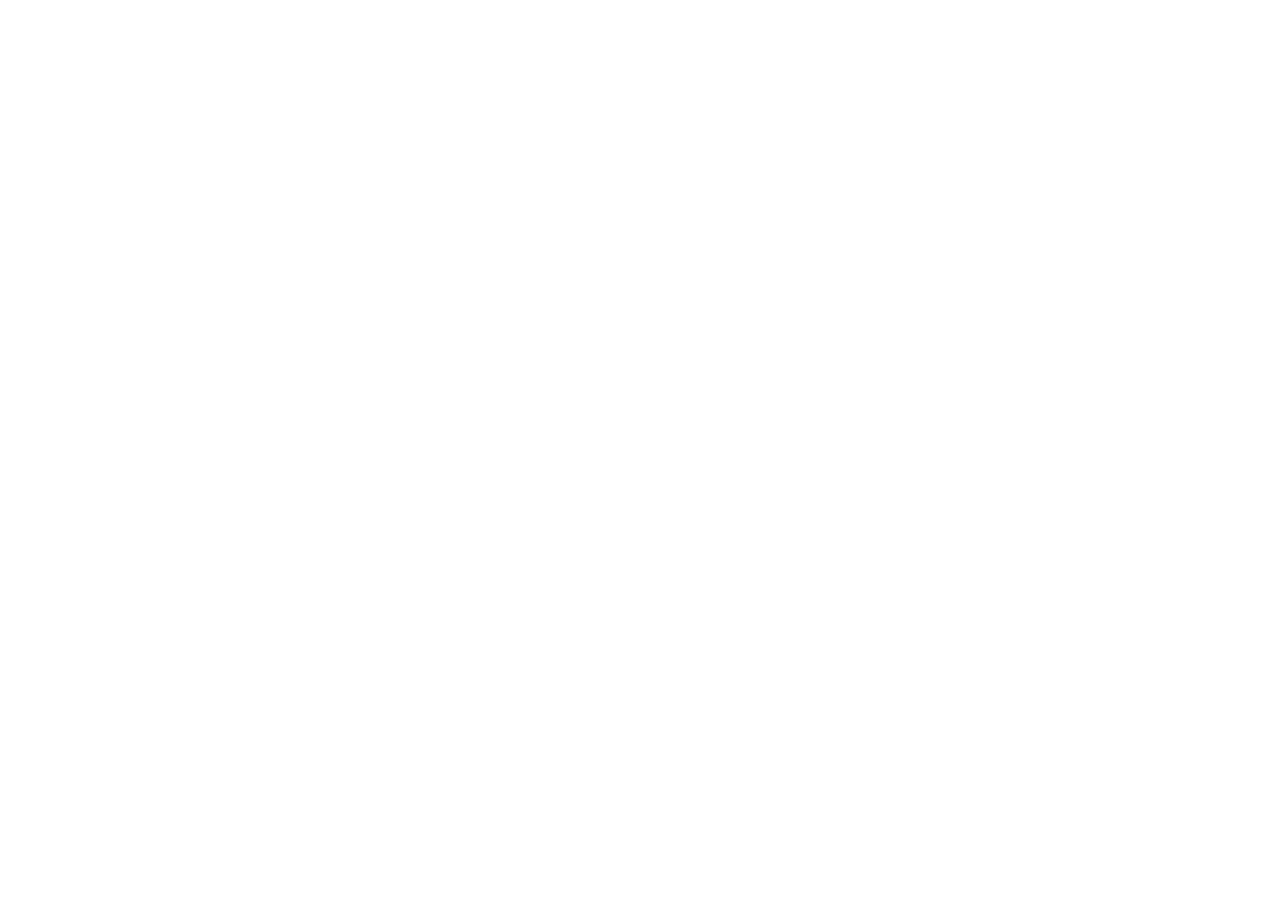
==== index.html @ 59013ab5 "Added img folder and logo" ====
<!doctype html>
<html>
<head>
  <meta charset="utf-8">
  <title>Nauman Designs</title>
  <meta name="viewport" content="width=device-width, initial-scale=1, user-scalable=yes">
  <link rel="stylesheet" href="css/normalize.css">
  <link rel="stylesheet" href="css/main.css">
  <style>
	body {
		margin: 0;
	}
		canvas {
		width: 100vw;
		height: 100vh;
		display: block;
	}
  </style>
</head>
<body>
	<canvas id="c"></canvas>
	<script src="js/plugins.js"></script>
	<script src="js/main.js"></script>
</body>
</html>
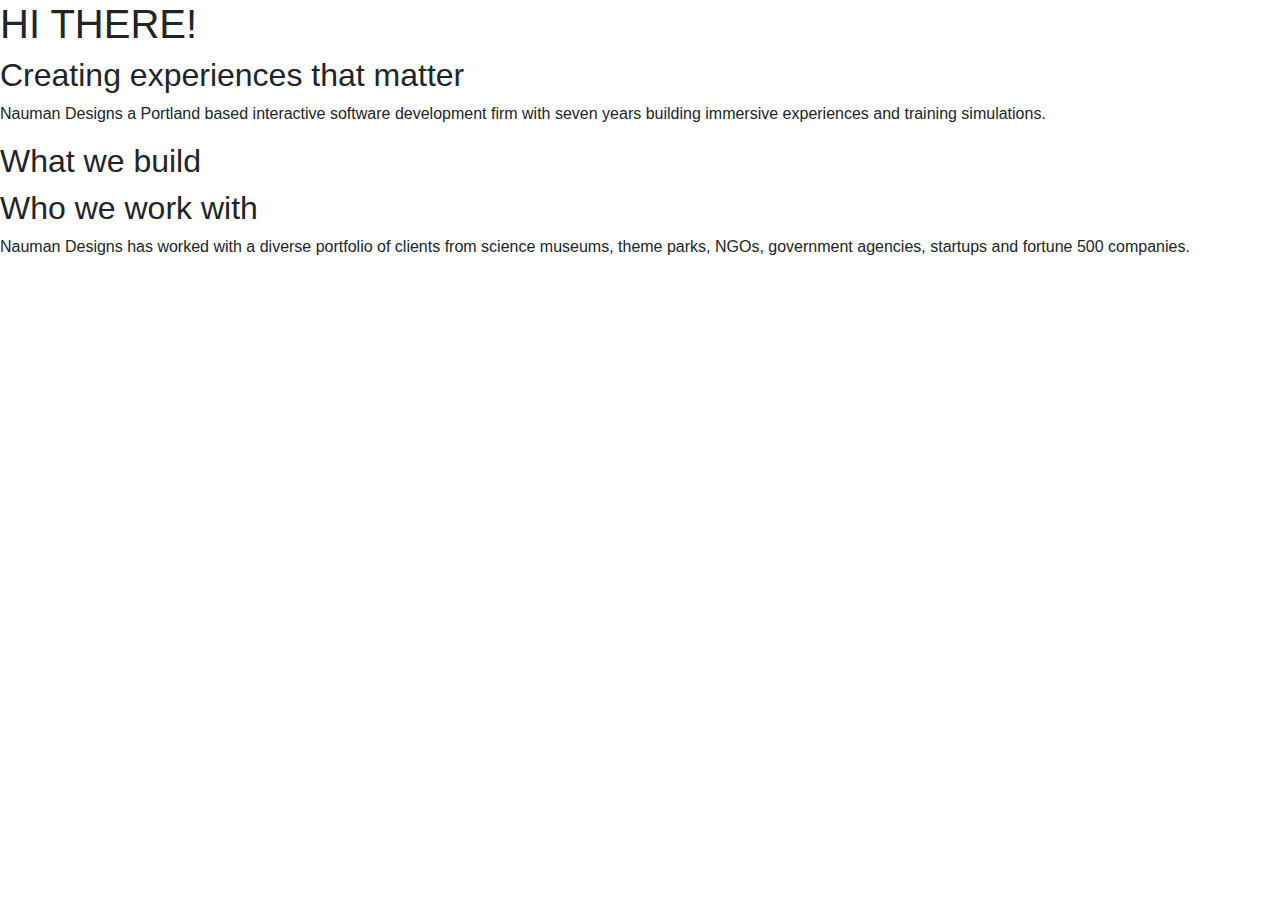
==== commit 2519e254: "Added bootstrap to index" ====
--- a/index.html
+++ b/index.html
@@ -1,9 +1,16 @@
 <!doctype html>
-<html>
+<html lang="en">
 <head>
   <meta charset="utf-8">
   <title>Nauman Designs</title>
+  
+  
   <meta name="viewport" content="width=device-width, initial-scale=1, user-scalable=yes">
+  
+  <!-- Bootstrap CSS -->
+  <link rel="stylesheet" href="https://stackpath.bootstrapcdn.com/bootstrap/4.3.1/css/bootstrap.min.css" integrity="sha384-ggOyR0iXCbMQv3Xipma34MD+dH/1fQ784/j6cY/iJTQUOhcWr7x9JvoRxT2MZw1T" crossorigin="anonymous">
+
+  
   <link rel="stylesheet" href="css/normalize.css">
   <link rel="stylesheet" href="css/main.css">
   <style>
@@ -18,8 +25,31 @@
   </style>
 </head>
 <body>
-	<canvas id="c"></canvas>
-	<script src="js/plugins.js"></script>
-	<script src="js/main.js"></script>
+	<h1>HI THERE!</h1>
+	<h2>Creating experiences that matter</h2>
+	<p>
+	Nauman Designs a Portland based interactive software development firm with seven years building immersive experiences and training simulations. 
+	</p>
+	
+	<h2>What we build</h2>
+	
+	
+
+
+	
+	<h2>Who we work with</h2>
+	<p>
+	Nauman Designs has worked with a diverse portfolio of clients from science museums, theme parks, NGOs, government agencies, startups and fortune 500 companies.
+	</p>
+	
+	
+	
+	<!-- <canvas id="c"></canvas> -->
+	<!-- <script src="js/plugins.js"></script> -->
+	<!-- <script src="js/main.js"></script> -->
+	<script src="https://code.jquery.com/jquery-3.3.1.slim.min.js" integrity="sha384-q8i/X+965DzO0rT7abK41JStQIAqVgRVzpbzo5smXKp4YfRvH+8abtTE1Pi6jizo" crossorigin="anonymous"></script>
+    <script src="https://cdnjs.cloudflare.com/ajax/libs/popper.js/1.14.7/umd/popper.min.js" integrity="sha384-UO2eT0CpHqdSJQ6hJty5KVphtPhzWj9WO1clHTMGa3JDZwrnQq4sF86dIHNDz0W1" crossorigin="anonymous"></script>
+    <script src="https://stackpath.bootstrapcdn.com/bootstrap/4.3.1/js/bootstrap.min.js" integrity="sha384-JjSmVgyd0p3pXB1rRibZUAYoIIy6OrQ6VrjIEaFf/nJGzIxFDsf4x0xIM+B07jRM" crossorigin="anonymous"></script>
+  </body>
 </body>
 </html>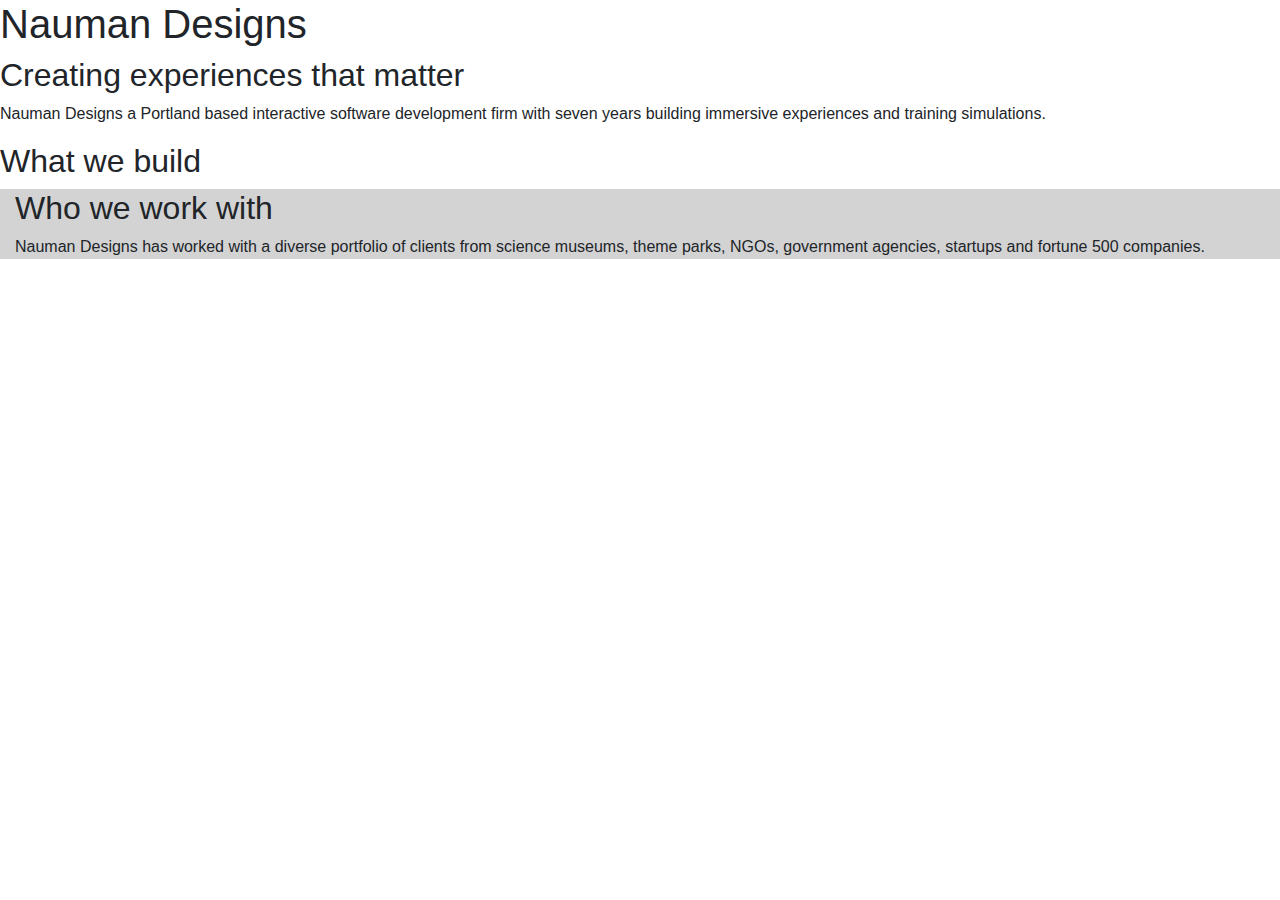
==== commit c864c2ea: "Added container fluid background color" ====
--- a/index.html
+++ b/index.html
@@ -17,15 +17,18 @@
 	body {
 		margin: 0;
 	}
-		canvas {
+	canvas {
 		width: 100vw;
 		height: 100vh;
 		display: block;
 	}
+	#containerTest {
+		background-color: #d3d3d3;
+	}
   </style>
 </head>
 <body>
-	<h1>HI THERE!</h1>
+	<h1>Nauman Designs</h1>
 	<h2>Creating experiences that matter</h2>
 	<p>
 	Nauman Designs a Portland based interactive software development firm with seven years building immersive experiences and training simulations. 
@@ -33,15 +36,12 @@
 	
 	<h2>What we build</h2>
 	
-	
-
-
-	
-	<h2>Who we work with</h2>
-	<p>
-	Nauman Designs has worked with a diverse portfolio of clients from science museums, theme parks, NGOs, government agencies, startups and fortune 500 companies.
-	</p>
-	
+	<div class="container-fluid" id="containerTest">
+		<h2>Who we work with</h2>
+			<p>
+				Nauman Designs has worked with a diverse portfolio of clients from science museums, theme parks, NGOs, government agencies, startups and fortune 500 companies.
+			</p>
+	</div>
 	
 	
 	<!-- <canvas id="c"></canvas> -->
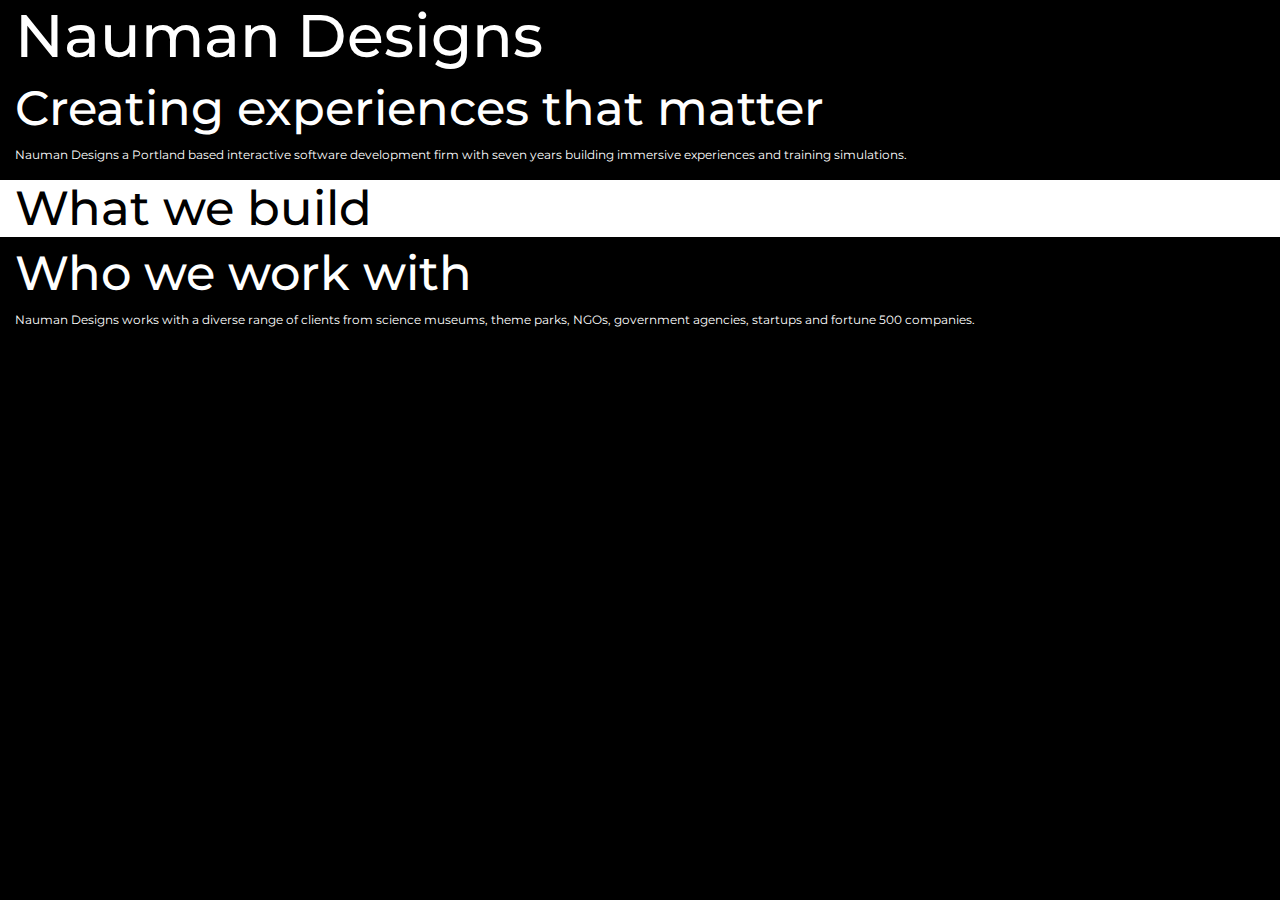
==== commit 4d88a4d4: "Added styles to containers" ====
--- a/index.html
+++ b/index.html
@@ -1,55 +1,89 @@
-<!doctype html>
+﻿<!doctype html>
 <html lang="en">
 <head>
-  <meta charset="utf-8">
-  <title>Nauman Designs</title>
-  
-  
-  <meta name="viewport" content="width=device-width, initial-scale=1, user-scalable=yes">
-  
-  <!-- Bootstrap CSS -->
-  <link rel="stylesheet" href="https://stackpath.bootstrapcdn.com/bootstrap/4.3.1/css/bootstrap.min.css" integrity="sha384-ggOyR0iXCbMQv3Xipma34MD+dH/1fQ784/j6cY/iJTQUOhcWr7x9JvoRxT2MZw1T" crossorigin="anonymous">
+    <meta charset="utf-8">
 
-  
-  <link rel="stylesheet" href="css/normalize.css">
-  <link rel="stylesheet" href="css/main.css">
-  <style>
-	body {
-		margin: 0;
-	}
-	canvas {
-		width: 100vw;
-		height: 100vh;
-		display: block;
-	}
-	#containerTest {
-		background-color: #d3d3d3;
-	}
-  </style>
+    <title>Nauman Designs</title>
+
+    <meta name="viewport" content="width=device-width, initial-scale=1, user-scalable=yes">
+
+    <!-- Bootstrap CSS -->
+    <link rel="stylesheet" href="https://stackpath.bootstrapcdn.com/bootstrap/4.3.1/css/bootstrap.min.css" integrity="sha384-ggOyR0iXCbMQv3Xipma34MD+dH/1fQ784/j6cY/iJTQUOhcWr7x9JvoRxT2MZw1T" crossorigin="anonymous">
+    <link href="https://fonts.googleapis.com/css?family=Montserrat&display=swap" rel="stylesheet">
+    <!--<link rel="stylesheet" href="css/normalize.css">-->
+    <!--<link rel="stylesheet" href="css/main.css">-->
+    
+    <style>
+
+        body {
+            margin: 0;
+            background-color: #000;
+        }
+
+        h1 {
+            color: white;
+            font-size : 60px;
+            font-family: 'Montserrat', sans-serif;
+        }
+
+        h2 {
+            color: white;
+            font-size: 48px;
+            font-family: 'Montserrat', sans-serif;
+        }
+
+        p {
+            color: white;
+            font-size: 12px;
+            font-family: 'Montserrat', sans-serif;
+        }
+
+        #text-black {
+            color: black;
+        }
+
+        canvas {
+            width: 100vw;
+            height: 100vh;
+            display: block;
+        }
+
+        #container-white {
+            background-color: #fff;
+        }
+
+        #container-black {
+            background-color: #000;
+        }
+    </style>
 </head>
 <body>
-	<h1>Nauman Designs</h1>
-	<h2>Creating experiences that matter</h2>
-	<p>
-	Nauman Designs a Portland based interactive software development firm with seven years building immersive experiences and training simulations. 
-	</p>
-	
-	<h2>What we build</h2>
-	
-	<div class="container-fluid" id="containerTest">
-		<h2>Who we work with</h2>
-			<p>
-				Nauman Designs has worked with a diverse portfolio of clients from science museums, theme parks, NGOs, government agencies, startups and fortune 500 companies.
-			</p>
-	</div>
-	
-	
-	<!-- <canvas id="c"></canvas> -->
-	<!-- <script src="js/plugins.js"></script> -->
-	<!-- <script src="js/main.js"></script> -->
-	<script src="https://code.jquery.com/jquery-3.3.1.slim.min.js" integrity="sha384-q8i/X+965DzO0rT7abK41JStQIAqVgRVzpbzo5smXKp4YfRvH+8abtTE1Pi6jizo" crossorigin="anonymous"></script>
+    <header>
+        <div class="container-fluid" id="container-black">
+            <h1>Nauman Designs</h1>
+            <h2>Creating experiences that matter</h2>
+            <p>
+                Nauman Designs a Portland based interactive software development firm with seven years building immersive experiences and training simulations.
+            </p>
+        </div>
+    </header>
+
+    <div class="container-fluid" id="container-white">
+        <h2 id="text-black">What we build</h2>
+    </div>
+
+    <div class="container-fluid" id="container-black">
+        <h2>Who we work with</h2>
+        <p>
+            Nauman Designs works with a diverse range of clients from science museums, theme parks, NGOs, government agencies, startups and fortune 500 companies.
+        </p>
+    </div>
+
+    <!-- <canvas id="c"></canvas> -->
+    <!-- <script src="js/plugins.js"></script> -->
+    <!-- <script src="js/main.js"></script> -->
+    <script src="https://code.jquery.com/jquery-3.3.1.slim.min.js" integrity="sha384-q8i/X+965DzO0rT7abK41JStQIAqVgRVzpbzo5smXKp4YfRvH+8abtTE1Pi6jizo" crossorigin="anonymous"></script>
     <script src="https://cdnjs.cloudflare.com/ajax/libs/popper.js/1.14.7/umd/popper.min.js" integrity="sha384-UO2eT0CpHqdSJQ6hJty5KVphtPhzWj9WO1clHTMGa3JDZwrnQq4sF86dIHNDz0W1" crossorigin="anonymous"></script>
     <script src="https://stackpath.bootstrapcdn.com/bootstrap/4.3.1/js/bootstrap.min.js" integrity="sha384-JjSmVgyd0p3pXB1rRibZUAYoIIy6OrQ6VrjIEaFf/nJGzIxFDsf4x0xIM+B07jRM" crossorigin="anonymous"></script>
-  </body>
 </body>
 </html>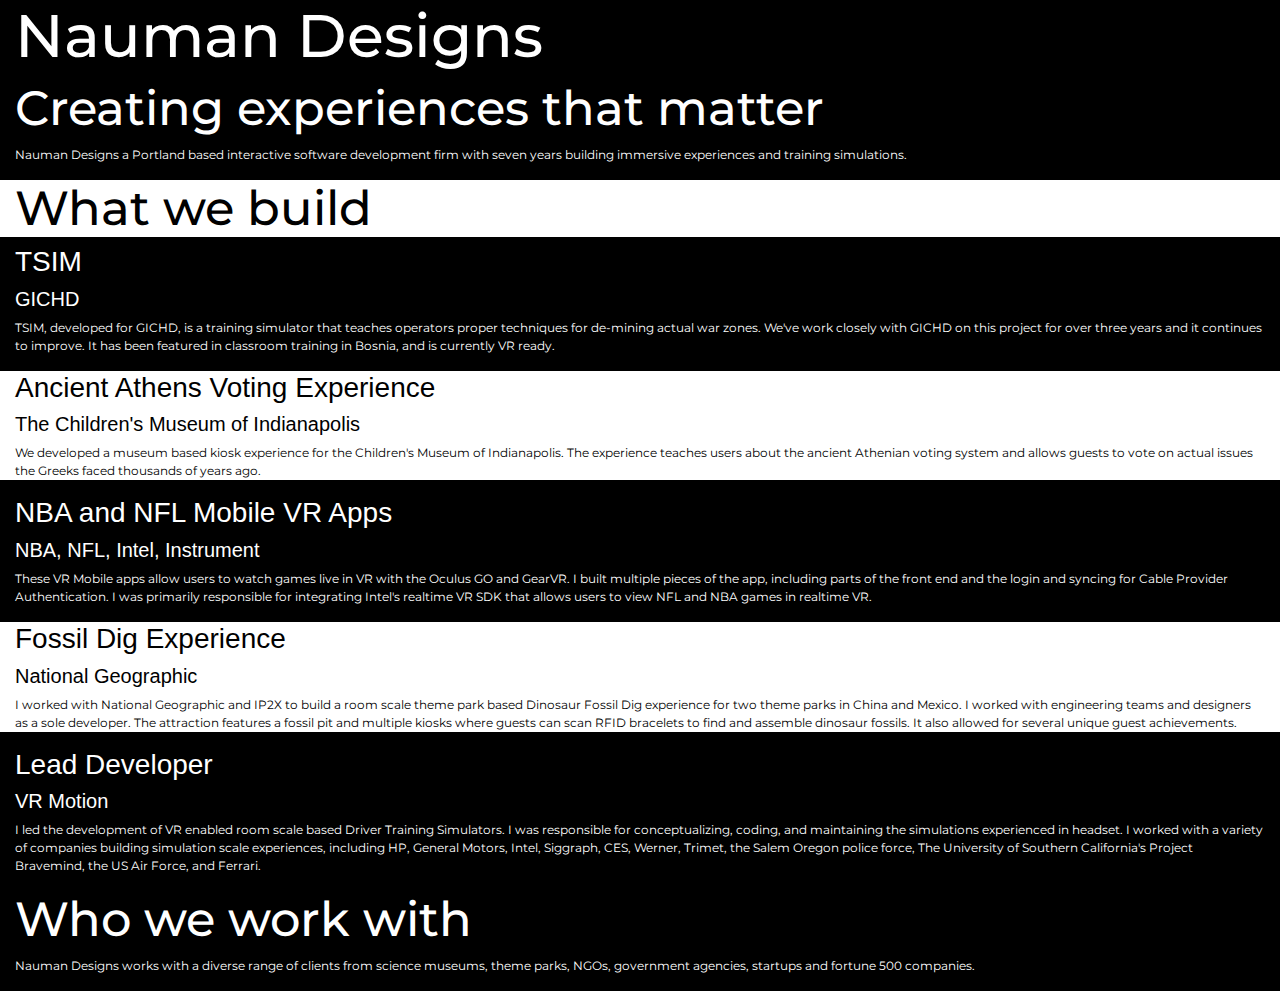
==== commit 43edebbe: "Added addtional projects" ====
--- a/index.html
+++ b/index.html
@@ -12,7 +12,7 @@
     <link href="https://fonts.googleapis.com/css?family=Montserrat&display=swap" rel="stylesheet">
     <!--<link rel="stylesheet" href="css/normalize.css">-->
     <!--<link rel="stylesheet" href="css/main.css">-->
-    
+
     <style>
 
         body {
@@ -22,7 +22,7 @@
 
         h1 {
             color: white;
-            font-size : 60px;
+            font-size: 60px;
             font-family: 'Montserrat', sans-serif;
         }
 
@@ -32,14 +32,19 @@
             font-family: 'Montserrat', sans-serif;
         }
 
+        h3 {
+            color: white;
+        }
+
+        h4 {
+            color: white;
+            font-size: 20px;
+        }
+
         p {
             color: white;
             font-size: 12px;
             font-family: 'Montserrat', sans-serif;
-        }
-
-        #text-black {
-            color: black;
         }
 
         canvas {
@@ -52,14 +57,30 @@
             background-color: #fff;
         }
 
+        #container-white h2 {
+            color: black;
+        }
+
+        #container-white h3 {
+            color: black;
+        }
+
+        #container-white h4 {
+            color: black;
+        }
+
+        #container-white p {
+            color: black;
+        }
+
         #container-black {
-            background-color: #000;
+            background-color: white;
         }
     </style>
 </head>
 <body>
     <header>
-        <div class="container-fluid" id="container-black">
+        <div class="container-fluid">
             <h1>Nauman Designs</h1>
             <h2>Creating experiences that matter</h2>
             <p>
@@ -69,21 +90,65 @@
     </header>
 
     <div class="container-fluid" id="container-white">
-        <h2 id="text-black">What we build</h2>
+        <h2>What we build</h2>
     </div>
 
-    <div class="container-fluid" id="container-black">
+    <div class="container-fluid">
+        <h3>TSIM</h3>
+        <h4>GICHD</h4>
+        <p>
+            TSIM, developed for GICHD, is a training simulator that teaches operators proper techniques for de-mining actual war zones. We've work closely with GICHD on this project for over three years and it continues to improve. It has been featured in classroom training in Bosnia, and is currently VR ready.
+        </p>
+    </div>
+
+    <div class="container-fluid" id="container-white">
+        <h3>Ancient Athens Voting Experience</h3>
+        <h4>The Children's Museum of Indianapolis</h4>
+        <p>
+            We developed a museum based kiosk experience for the Children's Museum of Indianapolis. The experience teaches users about the ancient Athenian voting system and allows guests to vote on actual issues the Greeks faced thousands of years ago.
+        </p>
+    </div>
+
+    <div class="container-fluid">
+        <h3>NBA and NFL Mobile VR Apps</h3>
+        <h4>NBA, NFL, Intel, Instrument</h4>
+        <p>
+            These VR Mobile apps allow users to watch games live in VR with the Oculus GO and GearVR. I built multiple pieces of the app, including parts of the front end and the login and syncing for Cable Provider Authentication. I was primarily responsible for integrating Intel's realtime VR SDK that allows users to view NFL and NBA games in realtime VR.
+        </p>
+    </div>
+
+    <div class="container-fluid" id="container-white">
+        <h3>Fossil Dig Experience</h3>
+        <h4>National Geographic</h4>
+        <p>
+            I worked with National Geographic and IP2X to build a room scale theme park based Dinosaur Fossil Dig experience for two theme parks in China and Mexico. I worked with engineering teams and designers as a sole developer. The attraction features a fossil pit and multiple kiosks where guests can scan RFID bracelets to find and assemble dinosaur fossils. It also allowed for several unique guest achievements.
+        </p>
+    </div>
+
+    <div class="container-fluid">
+        <h3>Lead Developer</h3>
+        <h4>VR Motion</h4>
+        <p>
+            I led the development of VR enabled room scale based Driver Training Simulators. I was responsible for conceptualizing, coding, and maintaining the simulations experienced in headset. I worked with a variety of companies building simulation scale experiences, including HP, General Motors, Intel, Siggraph, CES, Werner, Trimet, the Salem Oregon police force, The University of Southern California's Project Bravemind, the US Air Force, and Ferrari.
+        </p>
+    </div>
+
+    <div class="container-fluid">
         <h2>Who we work with</h2>
         <p>
             Nauman Designs works with a diverse range of clients from science museums, theme parks, NGOs, government agencies, startups and fortune 500 companies.
         </p>
     </div>
 
-    <!-- <canvas id="c"></canvas> -->
-    <!-- <script src="js/plugins.js"></script> -->
-    <!-- <script src="js/main.js"></script> -->
-    <script src="https://code.jquery.com/jquery-3.3.1.slim.min.js" integrity="sha384-q8i/X+965DzO0rT7abK41JStQIAqVgRVzpbzo5smXKp4YfRvH+8abtTE1Pi6jizo" crossorigin="anonymous"></script>
-    <script src="https://cdnjs.cloudflare.com/ajax/libs/popper.js/1.14.7/umd/popper.min.js" integrity="sha384-UO2eT0CpHqdSJQ6hJty5KVphtPhzWj9WO1clHTMGa3JDZwrnQq4sF86dIHNDz0W1" crossorigin="anonymous"></script>
-    <script src="https://stackpath.bootstrapcdn.com/bootstrap/4.3.1/js/bootstrap.min.js" integrity="sha384-JjSmVgyd0p3pXB1rRibZUAYoIIy6OrQ6VrjIEaFf/nJGzIxFDsf4x0xIM+B07jRM" crossorigin="anonymous"></script>
+    <div class="container-fluid" id="container-white">
+
+    </div>
+
+        <!-- <canvas id="c"></canvas> -->
+        <!-- <script src="js/plugins.js"></script> -->
+        <!-- <script src="js/main.js"></script> -->
+        <script src="https://code.jquery.com/jquery-3.3.1.slim.min.js" integrity="sha384-q8i/X+965DzO0rT7abK41JStQIAqVgRVzpbzo5smXKp4YfRvH+8abtTE1Pi6jizo" crossorigin="anonymous"></script>
+        <script src="https://cdnjs.cloudflare.com/ajax/libs/popper.js/1.14.7/umd/popper.min.js" integrity="sha384-UO2eT0CpHqdSJQ6hJty5KVphtPhzWj9WO1clHTMGa3JDZwrnQq4sF86dIHNDz0W1" crossorigin="anonymous"></script>
+        <script src="https://stackpath.bootstrapcdn.com/bootstrap/4.3.1/js/bootstrap.min.js" integrity="sha384-JjSmVgyd0p3pXB1rRibZUAYoIIy6OrQ6VrjIEaFf/nJGzIxFDsf4x0xIM+B07jRM" crossorigin="anonymous"></script>
 </body>
 </html>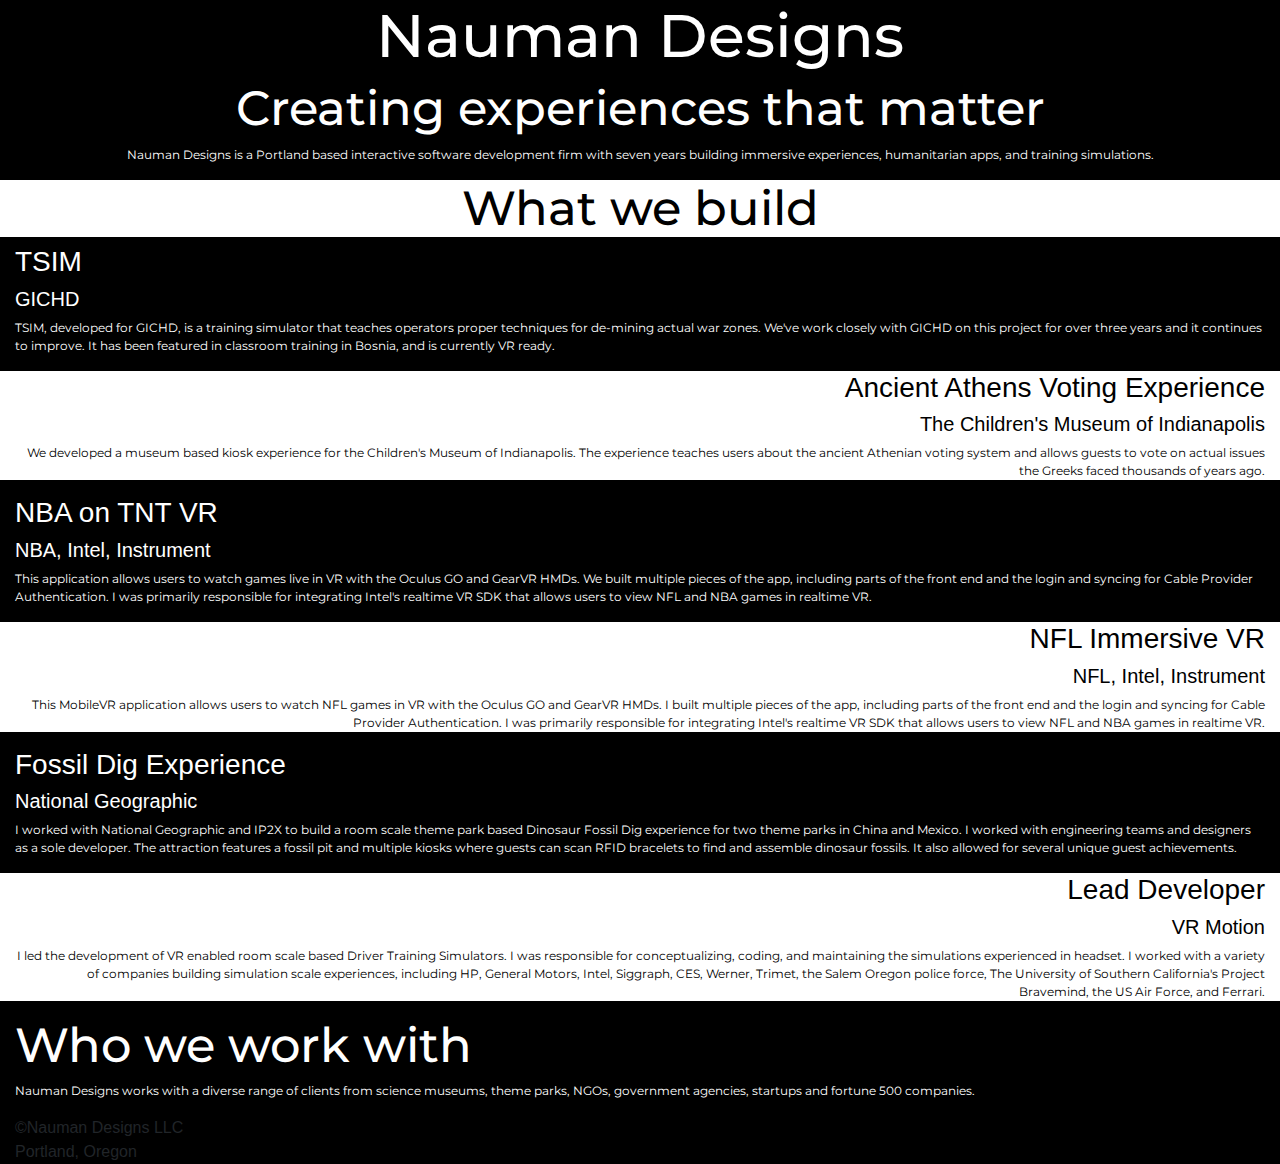
==== commit 9c4343a4: "Right justified text for website" ====
--- a/index.html
+++ b/index.html
@@ -55,6 +55,7 @@
 
         #container-white {
             background-color: #fff;
+            text-align: right;
         }
 
         #container-white h2 {
@@ -76,21 +77,25 @@
         #container-black {
             background-color: white;
         }
+
+        .container-fluid {
+
+        }
     </style>
 </head>
 <body>
     <header>
         <div class="container-fluid">
-            <h1>Nauman Designs</h1>
-            <h2>Creating experiences that matter</h2>
-            <p>
-                Nauman Designs a Portland based interactive software development firm with seven years building immersive experiences and training simulations.
+            <h1 class="text-center">Nauman Designs</h1>
+            <h2 class="text-center">Creating experiences that matter</h2>
+            <p class="text-center">
+                Nauman Designs is a Portland based interactive software development firm with seven years building immersive experiences, humanitarian apps, and training simulations.
             </p>
         </div>
     </header>
 
     <div class="container-fluid" id="container-white">
-        <h2>What we build</h2>
+        <h2 class="text-center">What we build</h2>
     </div>
 
     <div class="container-fluid">
@@ -110,14 +115,26 @@
     </div>
 
     <div class="container-fluid">
-        <h3>NBA and NFL Mobile VR Apps</h3>
-        <h4>NBA, NFL, Intel, Instrument</h4>
+        <h3>NBA on TNT VR</h3>
+        <h4>NBA, Intel, Instrument</h4>
         <p>
-            These VR Mobile apps allow users to watch games live in VR with the Oculus GO and GearVR. I built multiple pieces of the app, including parts of the front end and the login and syncing for Cable Provider Authentication. I was primarily responsible for integrating Intel's realtime VR SDK that allows users to view NFL and NBA games in realtime VR.
+            This application allows users to watch games live in VR with the Oculus GO and GearVR HMDs. 
+            We built multiple pieces of the app, including parts of the front end and the login and syncing for Cable Provider Authentication. 
+            I was primarily responsible for integrating Intel's realtime VR SDK that allows users to view NFL and NBA games in realtime VR.
         </p>
     </div>
 
     <div class="container-fluid" id="container-white">
+        <h3>NFL Immersive VR</h3>
+        <h4>NFL, Intel, Instrument</h4>
+        <p>
+            This MobileVR application allows users to watch NFL games in VR with the Oculus GO and GearVR HMDs.
+            I built multiple pieces of the app, including parts of the front end and the login and syncing for Cable Provider Authentication.
+            I was primarily responsible for integrating Intel's realtime VR SDK that allows users to view NFL and NBA games in realtime VR.
+        </p>
+    </div>
+
+    <div class="container-fluid">
         <h3>Fossil Dig Experience</h3>
         <h4>National Geographic</h4>
         <p>
@@ -125,7 +142,7 @@
         </p>
     </div>
 
-    <div class="container-fluid">
+    <div class="container-fluid" id="container-white">
         <h3>Lead Developer</h3>
         <h4>VR Motion</h4>
         <p>
@@ -144,11 +161,18 @@
 
     </div>
 
-        <!-- <canvas id="c"></canvas> -->
-        <!-- <script src="js/plugins.js"></script> -->
-        <!-- <script src="js/main.js"></script> -->
-        <script src="https://code.jquery.com/jquery-3.3.1.slim.min.js" integrity="sha384-q8i/X+965DzO0rT7abK41JStQIAqVgRVzpbzo5smXKp4YfRvH+8abtTE1Pi6jizo" crossorigin="anonymous"></script>
-        <script src="https://cdnjs.cloudflare.com/ajax/libs/popper.js/1.14.7/umd/popper.min.js" integrity="sha384-UO2eT0CpHqdSJQ6hJty5KVphtPhzWj9WO1clHTMGa3JDZwrnQq4sF86dIHNDz0W1" crossorigin="anonymous"></script>
-        <script src="https://stackpath.bootstrapcdn.com/bootstrap/4.3.1/js/bootstrap.min.js" integrity="sha384-JjSmVgyd0p3pXB1rRibZUAYoIIy6OrQ6VrjIEaFf/nJGzIxFDsf4x0xIM+B07jRM" crossorigin="anonymous"></script>
+    <footer>
+        <div class="container-fluid">
+            ©Nauman Designs LLC<br>
+            Portland, Oregon
+        </div>
+    </footer>
+
+    <!-- <canvas id="c"></canvas> -->
+    <!-- <script src="js/plugins.js"></script> -->
+    <!-- <script src="js/main.js"></script> -->
+    <script src="https://code.jquery.com/jquery-3.3.1.slim.min.js" integrity="sha384-q8i/X+965DzO0rT7abK41JStQIAqVgRVzpbzo5smXKp4YfRvH+8abtTE1Pi6jizo" crossorigin="anonymous"></script>
+    <script src="https://cdnjs.cloudflare.com/ajax/libs/popper.js/1.14.7/umd/popper.min.js" integrity="sha384-UO2eT0CpHqdSJQ6hJty5KVphtPhzWj9WO1clHTMGa3JDZwrnQq4sF86dIHNDz0W1" crossorigin="anonymous"></script>
+    <script src="https://stackpath.bootstrapcdn.com/bootstrap/4.3.1/js/bootstrap.min.js" integrity="sha384-JjSmVgyd0p3pXB1rRibZUAYoIIy6OrQ6VrjIEaFf/nJGzIxFDsf4x0xIM+B07jRM" crossorigin="anonymous"></script>
 </body>
 </html>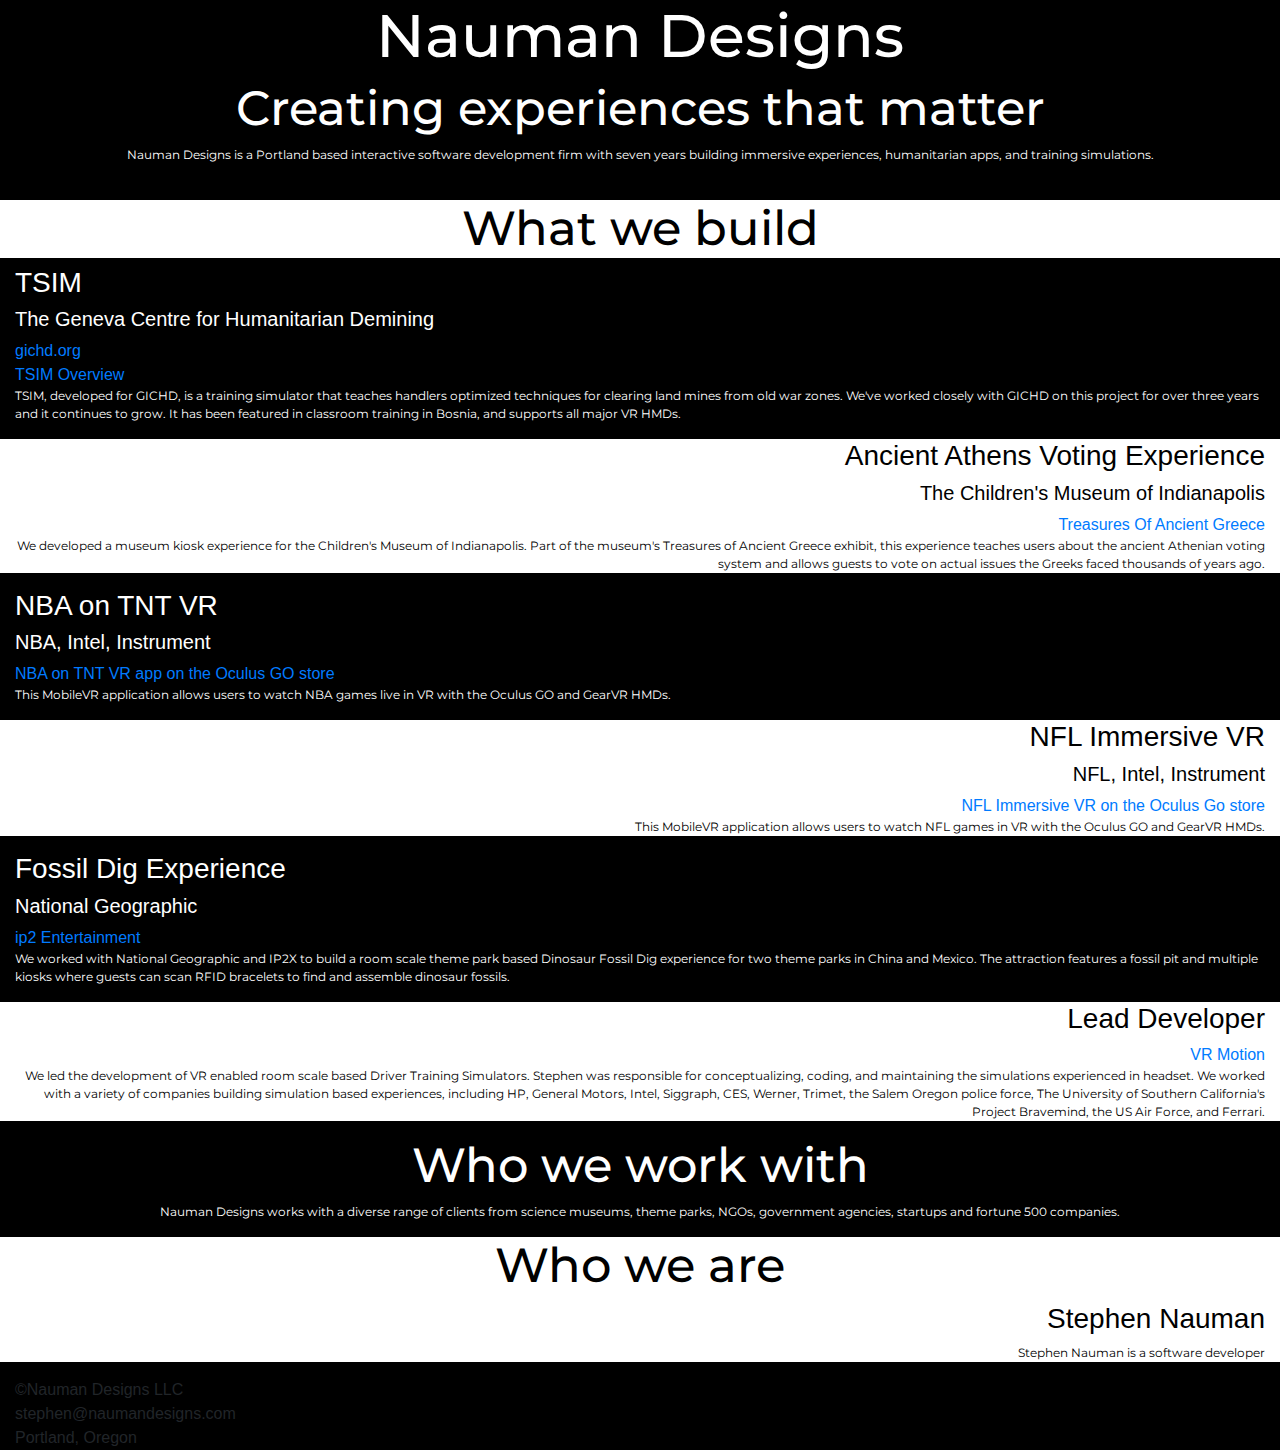
==== commit 0aec8f5c: "Added additional copy to website" ====
--- a/index.html
+++ b/index.html
@@ -18,6 +18,10 @@
         body {
             margin: 0;
             background-color: #000;
+        }
+
+        div {
+            min-height: 200%;
         }
 
         h1 {
@@ -78,21 +82,22 @@
             background-color: white;
         }
 
-        .container-fluid {
+        #hero{
+            min-height: 200px;
+            text-align: center;
+            vertical-align: central;
+        }
 
-        }
     </style>
 </head>
 <body>
-    <header>
-        <div class="container-fluid">
-            <h1 class="text-center">Nauman Designs</h1>
-            <h2 class="text-center">Creating experiences that matter</h2>
-            <p class="text-center">
-                Nauman Designs is a Portland based interactive software development firm with seven years building immersive experiences, humanitarian apps, and training simulations.
-            </p>
-        </div>
-    </header>
+    <div class="container-fluid" id="hero">
+        <h1 class="text-center">Nauman Designs</h1>
+        <h2 class="text-center">Creating experiences that matter</h2>
+        <p class="text-center">
+            Nauman Designs is a Portland based interactive software development firm with seven years building immersive experiences, humanitarian apps, and training simulations.
+        </p>
+    </div>
 
     <div class="container-fluid" id="container-white">
         <h2 class="text-center">What we build</h2>
@@ -100,70 +105,82 @@
 
     <div class="container-fluid">
         <h3>TSIM</h3>
-        <h4>GICHD</h4>
+        <h4>The Geneva Centre for Humanitarian Demining</h4>
+        <a href="https://www.gichd.org/">gichd.org</a>
+        <br>
+        <a href="https://mineaction.org/sites/default/files/stanislav_damjanovic.pdf">TSIM Overview</a>
         <p>
-            TSIM, developed for GICHD, is a training simulator that teaches operators proper techniques for de-mining actual war zones. We've work closely with GICHD on this project for over three years and it continues to improve. It has been featured in classroom training in Bosnia, and is currently VR ready.
+            TSIM, developed for GICHD, is a training simulator that teaches handlers optimized techniques for clearing land mines from old war zones.
+            We've worked closely with GICHD on this project for over three years and it continues to grow.
+            It has been featured in classroom training in Bosnia, and supports all major VR HMDs.
         </p>
     </div>
 
     <div class="container-fluid" id="container-white">
         <h3>Ancient Athens Voting Experience</h3>
         <h4>The Children's Museum of Indianapolis</h4>
+        <a href="https://www.childrensmuseum.org/exhibits/ancient-greece">Treasures Of Ancient Greece</a>
         <p>
-            We developed a museum based kiosk experience for the Children's Museum of Indianapolis. The experience teaches users about the ancient Athenian voting system and allows guests to vote on actual issues the Greeks faced thousands of years ago.
+            We developed a museum kiosk experience for the Children's Museum of Indianapolis.
+            Part of the museum's Treasures of Ancient Greece exhibit, 
+            this experience teaches users about the ancient Athenian voting system and allows guests to vote on actual issues the Greeks faced thousands of years ago.
         </p>
     </div>
 
     <div class="container-fluid">
         <h3>NBA on TNT VR</h3>
         <h4>NBA, Intel, Instrument</h4>
+        <a href="https://www.oculus.com/experiences/go/2025498910795441">NBA on TNT VR app on the Oculus GO store</a>
         <p>
-            This application allows users to watch games live in VR with the Oculus GO and GearVR HMDs. 
-            We built multiple pieces of the app, including parts of the front end and the login and syncing for Cable Provider Authentication. 
-            I was primarily responsible for integrating Intel's realtime VR SDK that allows users to view NFL and NBA games in realtime VR.
+            This MobileVR application allows users to watch NBA games live in VR with the Oculus GO and GearVR HMDs.
         </p>
     </div>
 
     <div class="container-fluid" id="container-white">
         <h3>NFL Immersive VR</h3>
         <h4>NFL, Intel, Instrument</h4>
+        <a href="https://www.oculus.com/experiences/go/2176642949027006/">NFL Immersive VR on the Oculus Go store</a>
         <p>
             This MobileVR application allows users to watch NFL games in VR with the Oculus GO and GearVR HMDs.
-            I built multiple pieces of the app, including parts of the front end and the login and syncing for Cable Provider Authentication.
-            I was primarily responsible for integrating Intel's realtime VR SDK that allows users to view NFL and NBA games in realtime VR.
         </p>
     </div>
 
     <div class="container-fluid">
         <h3>Fossil Dig Experience</h3>
         <h4>National Geographic</h4>
+        <a href="https://www.ip2entertainment.com/home/projects/ngux/">ip2 Entertainment</a>
         <p>
-            I worked with National Geographic and IP2X to build a room scale theme park based Dinosaur Fossil Dig experience for two theme parks in China and Mexico. I worked with engineering teams and designers as a sole developer. The attraction features a fossil pit and multiple kiosks where guests can scan RFID bracelets to find and assemble dinosaur fossils. It also allowed for several unique guest achievements.
+            We worked with National Geographic and IP2X to build a room scale theme park based Dinosaur Fossil Dig experience for two theme parks in China and Mexico. The attraction features a fossil pit and multiple kiosks where guests can scan RFID bracelets to find and assemble dinosaur fossils.
         </p>
     </div>
 
     <div class="container-fluid" id="container-white">
         <h3>Lead Developer</h3>
-        <h4>VR Motion</h4>
+        <a href="https://vrmotioncorp.com/">VR Motion</a>
         <p>
-            I led the development of VR enabled room scale based Driver Training Simulators. I was responsible for conceptualizing, coding, and maintaining the simulations experienced in headset. I worked with a variety of companies building simulation scale experiences, including HP, General Motors, Intel, Siggraph, CES, Werner, Trimet, the Salem Oregon police force, The University of Southern California's Project Bravemind, the US Air Force, and Ferrari.
+            We led the development of VR enabled room scale based Driver Training Simulators. Stephen was responsible for conceptualizing, coding, and maintaining the simulations experienced in headset. We worked with a variety of companies building simulation based experiences, including HP, General Motors, Intel, Siggraph, CES, Werner, Trimet, the Salem Oregon police force, The University of Southern California's Project Bravemind, the US Air Force, and Ferrari.
         </p>
     </div>
 
     <div class="container-fluid">
-        <h2>Who we work with</h2>
-        <p>
+        <h2 class="text-center">Who we work with</h2>
+        <p class="text-center">
             Nauman Designs works with a diverse range of clients from science museums, theme parks, NGOs, government agencies, startups and fortune 500 companies.
         </p>
     </div>
 
     <div class="container-fluid" id="container-white">
-
+        <h2 class="text-center">Who we are</h2>
+        <h3>Stephen Nauman</h3>
+        <p>
+            Stephen Nauman is a software developer
+        </p>
     </div>
 
     <footer>
         <div class="container-fluid">
             ©Nauman Designs LLC<br>
+            stephen@naumandesigns.com<br>
             Portland, Oregon
         </div>
     </footer>
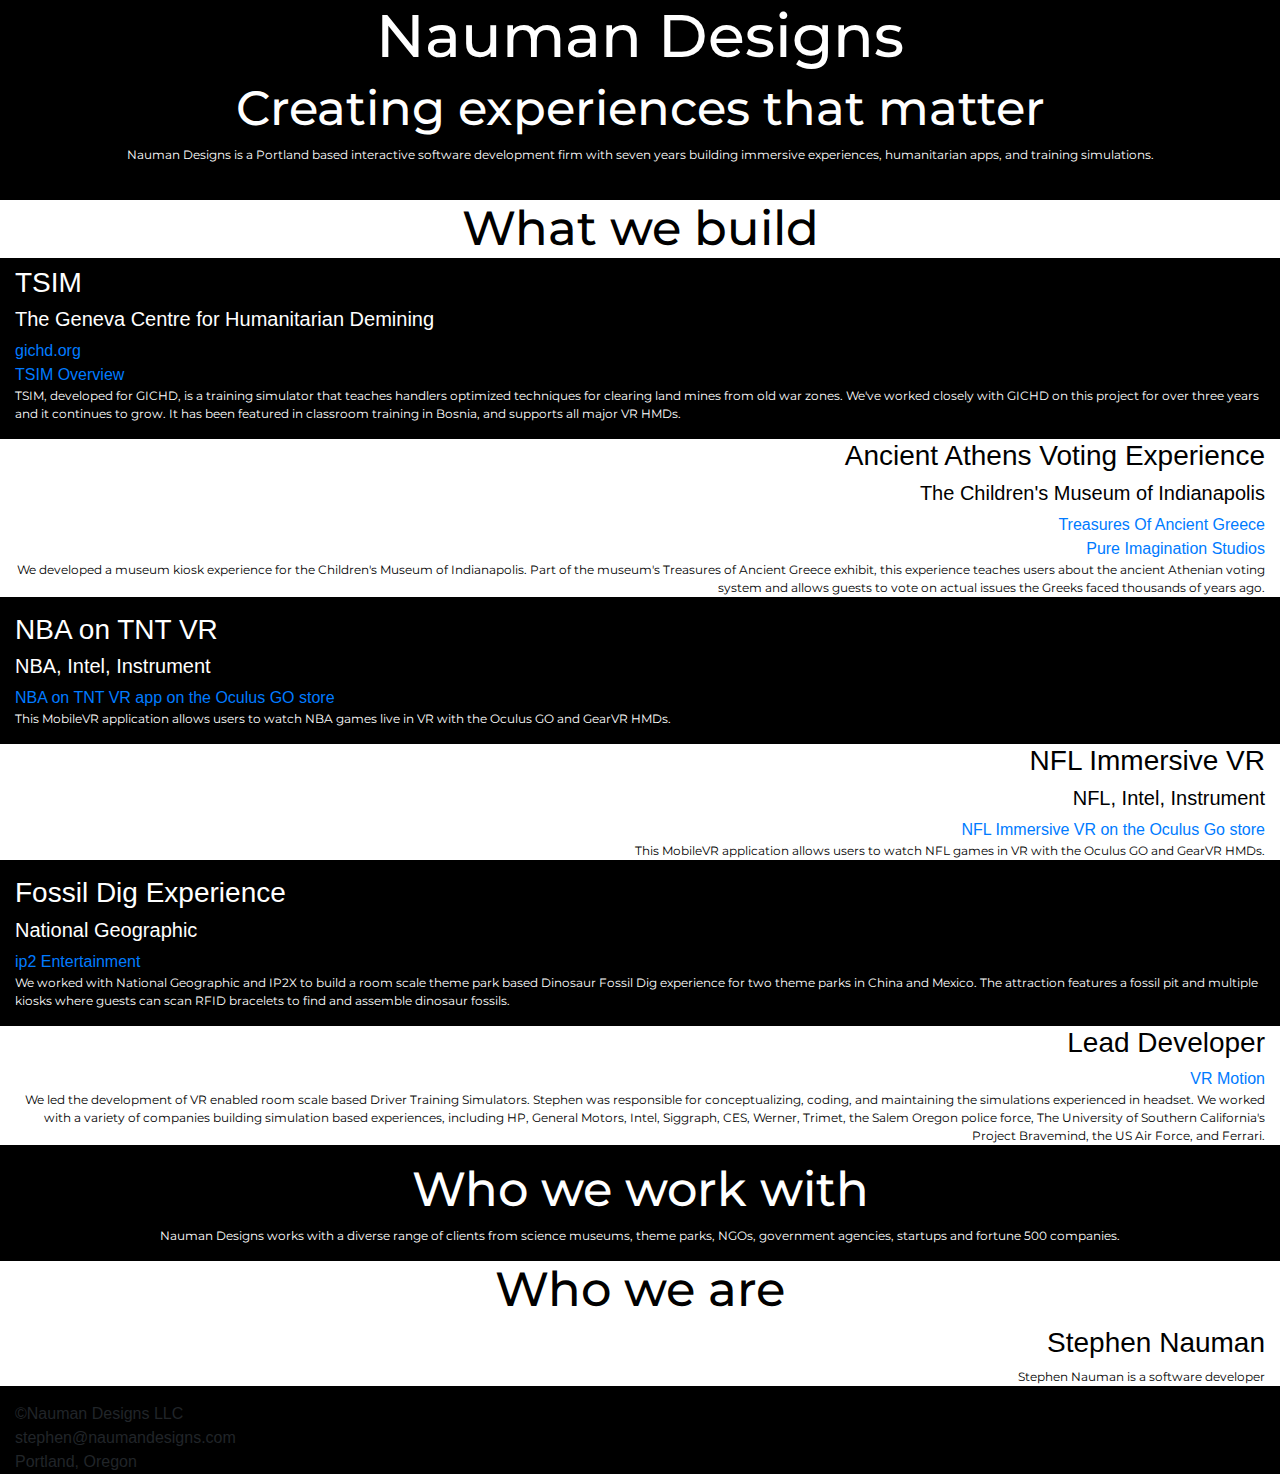
==== commit 60a8ee50: "Added pure imagination link" ====
--- a/index.html
+++ b/index.html
@@ -119,7 +119,8 @@
     <div class="container-fluid" id="container-white">
         <h3>Ancient Athens Voting Experience</h3>
         <h4>The Children's Museum of Indianapolis</h4>
-        <a href="https://www.childrensmuseum.org/exhibits/ancient-greece">Treasures Of Ancient Greece</a>
+        <a href="https://www.childrensmuseum.org/exhibits/ancient-greece">Treasures Of Ancient Greece</a><br>
+		<a href="https://www.pistudios.com/">Pure Imagination Studios</a>
         <p>
             We developed a museum kiosk experience for the Children's Museum of Indianapolis.
             Part of the museum's Treasures of Ancient Greece exhibit, 
